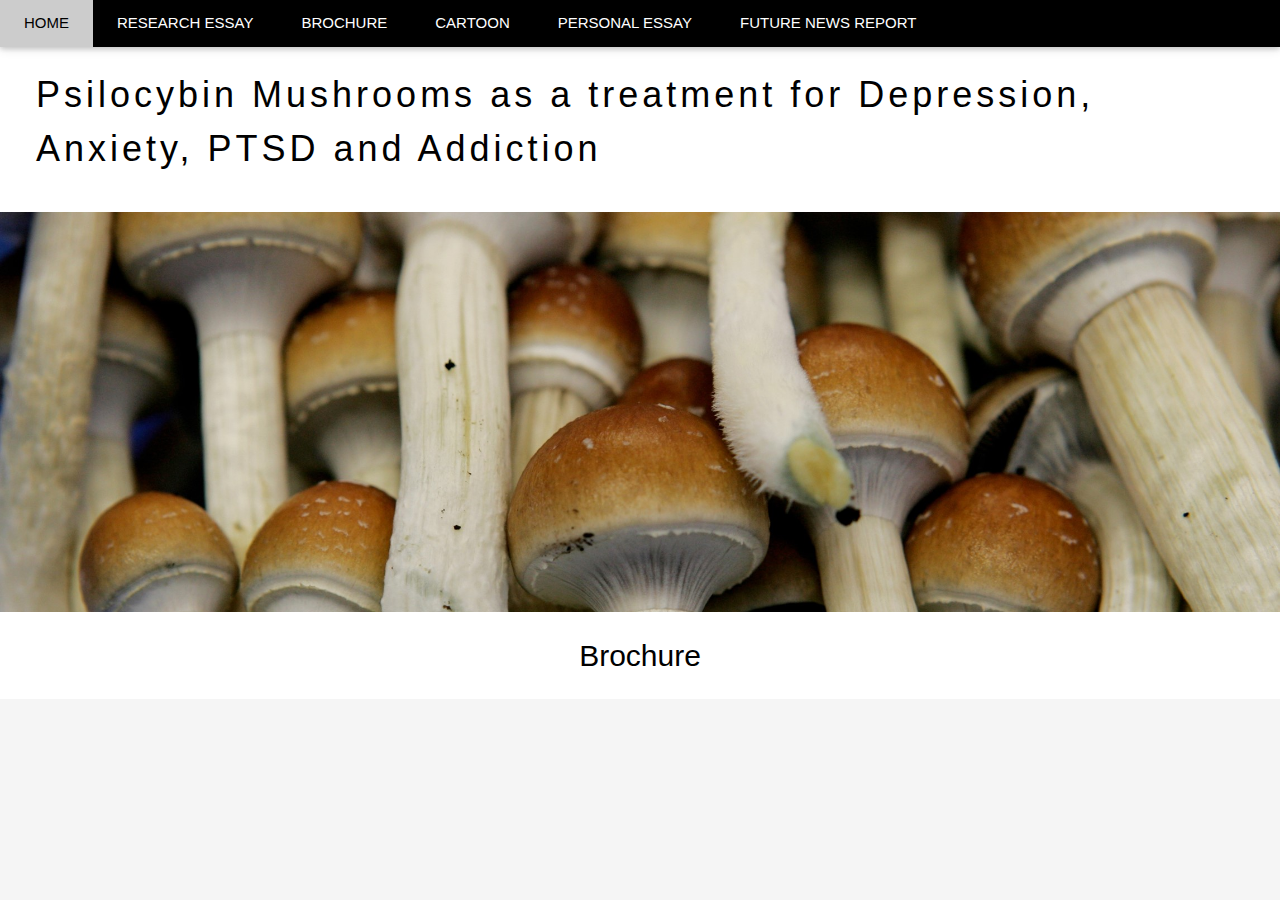
==== brochure.html @ 67d21d87 "Initial commit" ====
<!DOCTYPE html>
<html>
<title>Psilocybin Mushrooms as a treatment for Depression, Anxiety, PTSD and Addiction</title>
<meta name="viewport" content="width=device-width, initial-scale=1">
<link rel="stylesheet" href="https://www.w3schools.com/w3css/4/w3.css">
<link rel="stylesheet" href="main.css">

<body>
    <!-- Navbar -->
    <div class="w3-top" id="nav">
        <div class="w3-bar w3-black w3-card">
            <a href="index.html" class="w3-bar-item w3-button w3-padding-large">HOME</a>
            <a href="research.html" class="w3-bar-item w3-button w3-padding-large w3-hide-small">RESEARCH ESSAY</a>
            <a href="brochure.html" class="w3-bar-item w3-button w3-padding-large w3-hide-small">BROCHURE</a>
            <a href="cartoon.html" class="w3-bar-item w3-button w3-padding-large w3-hide-small">CARTOON</a>
            <a href="personal.html" class="w3-bar-item w3-button w3-padding-large w3-hide-small">PERSONAL ESSAY</a>
            <a href="news.html" class="w3-bar-item w3-button w3-padding-large w3-hide-small">FUTURE NEWS REPORT</a>
        </div>
    </div>

    <main>
        <!-- Header -->
        <header class="w3-display-container w3-content w3-wide" style="max-width:100%; min-width:50%" id="home">
            <h1>Psilocybin Mushrooms as a treatment for Depression, Anxiety, PTSD and Addiction</h1>
            <img src="images/shroom.jpg" alt="Psilocybin Mushrooms" style="width: 100%; height:400px">
        </header>

        <h2>Brochure</h2>

        <div class="content">
            <img src="" alt="">
        </div>

    </main>

</body>

</html>
---- main.css ----
body {
    font-family: "Lato", sans-serif;
    background-color: whitesmoke;
}

h1 {
    margin-top: 2.5%;
    padding: 1em;
    background-color: white;
    margin-bottom: 0;
}

h2 {
    padding: .7em;
    text-align: center;
    background-color: white;
    margin: 0;
}

main {
    background-color: whitesmoke;
}

#nav {
    position: fixed;
    margin-bottom: 4em;
    top: 0;
}

img {
    object-fit: cover;
}

.content {
    display: flex;
    justify-content: center;
}
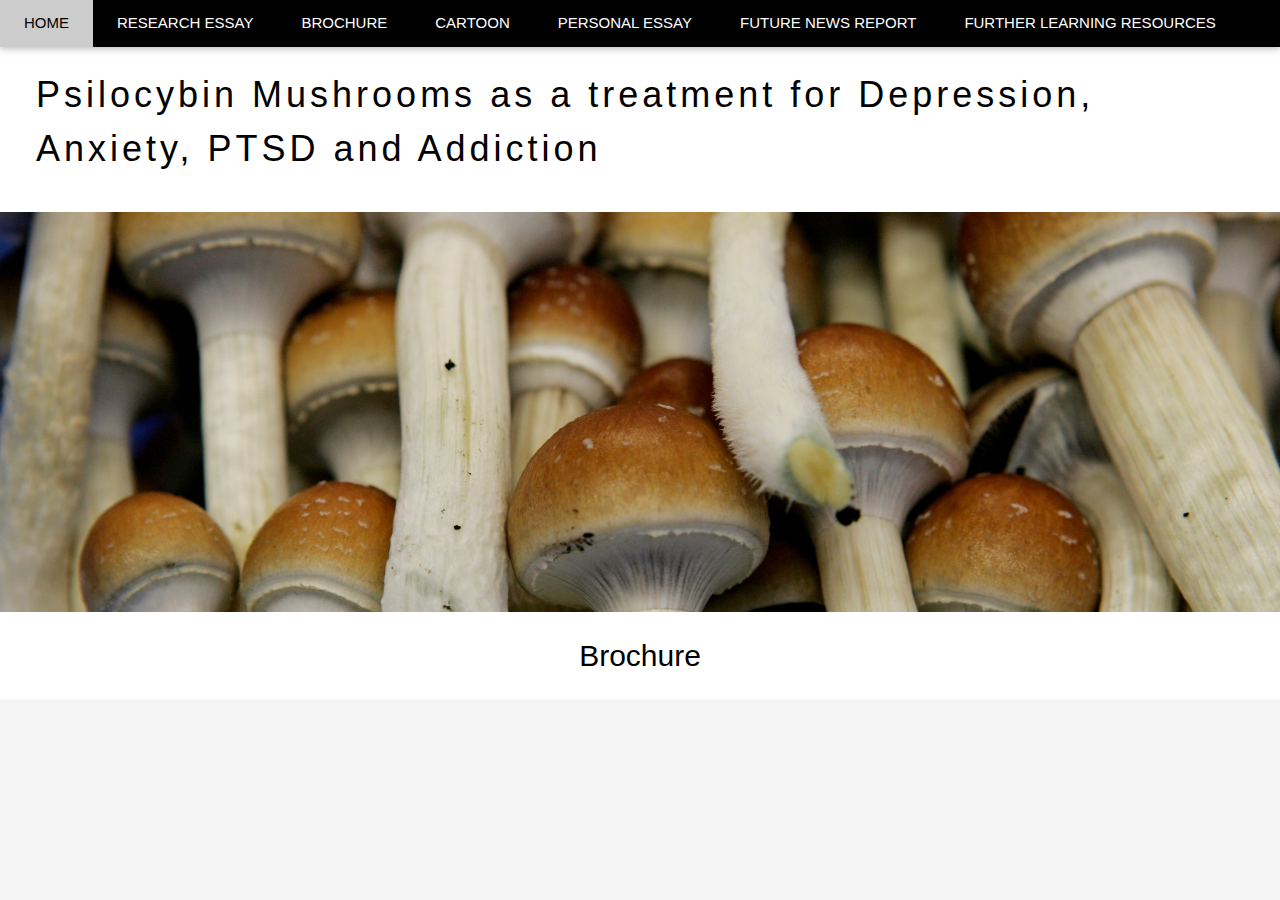
==== commit edb5e6c9: "Paper and Personal Essay done" ====
--- a/brochure.html
+++ b/brochure.html
@@ -15,6 +15,7 @@
             <a href="cartoon.html" class="w3-bar-item w3-button w3-padding-large w3-hide-small">CARTOON</a>
             <a href="personal.html" class="w3-bar-item w3-button w3-padding-large w3-hide-small">PERSONAL ESSAY</a>
             <a href="news.html" class="w3-bar-item w3-button w3-padding-large w3-hide-small">FUTURE NEWS REPORT</a>
+            <a href="more.html" class="w3-bar-item w3-button w3-padding-large w3-hide-small">FURTHER LEARNING RESOURCES</a>
         </div>
     </div>
 
--- a/main.css
+++ b/main.css
@@ -34,4 +34,8 @@
 .content {
     display: flex;
     justify-content: center;
+}
+
+ul {
+    list-style-type: square;
 }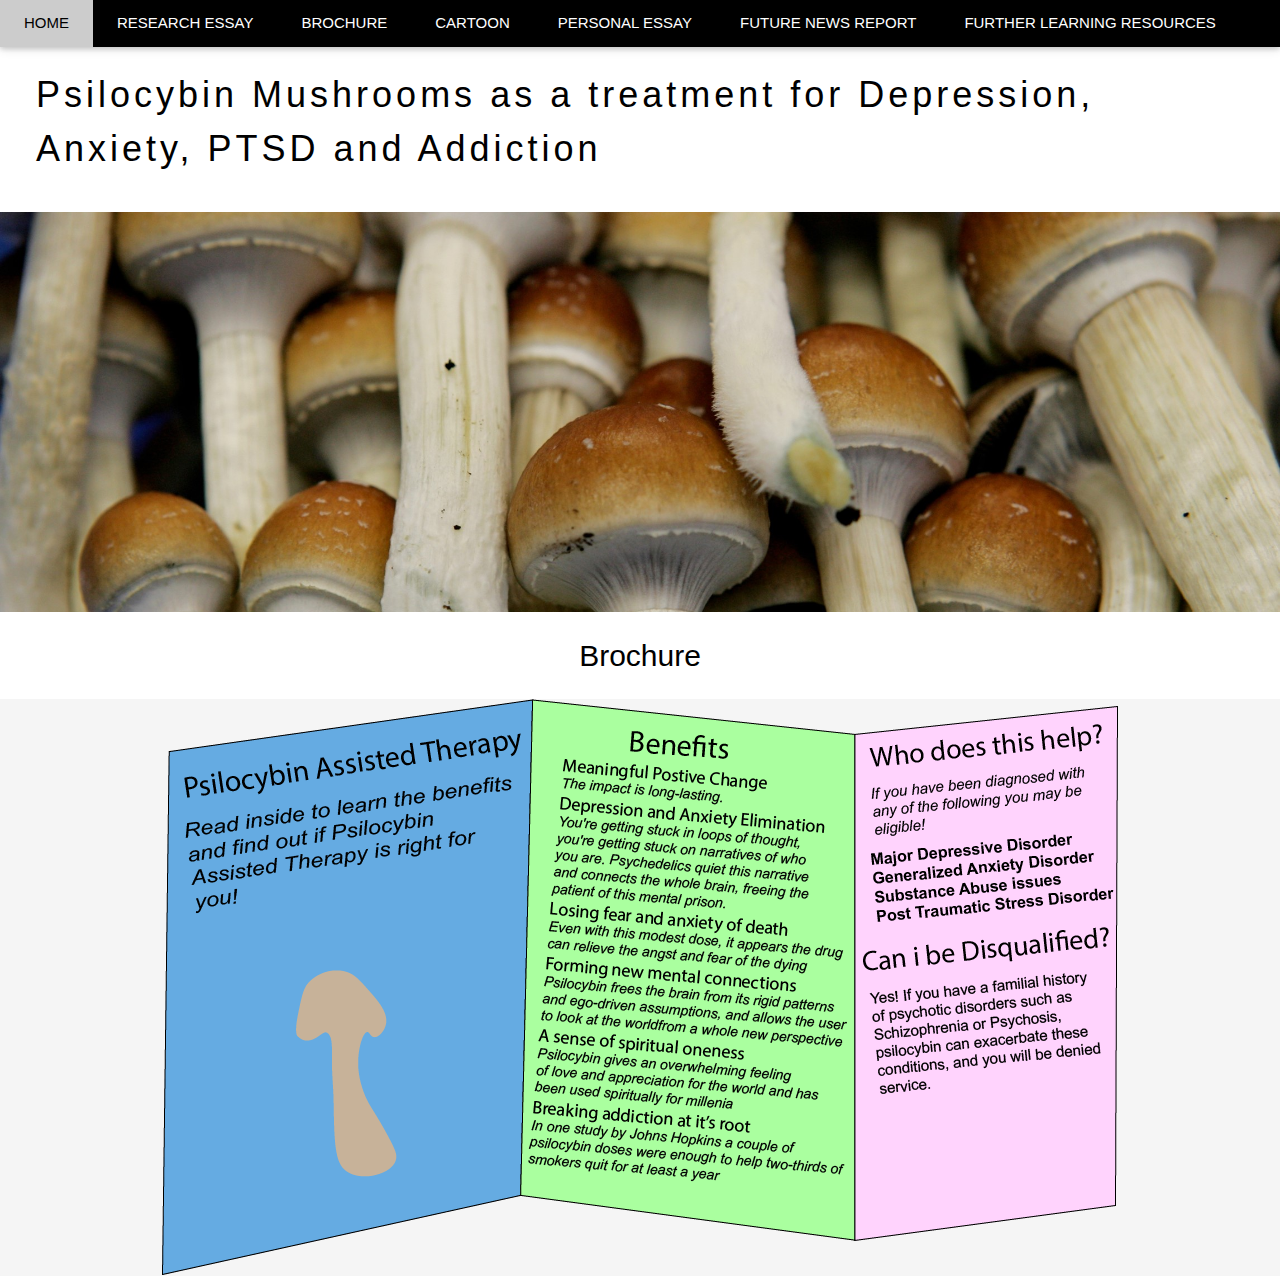
==== commit 44d09bd0: "All but news report done" ====
--- a/brochure.html
+++ b/brochure.html
@@ -29,7 +29,7 @@
         <h2>Brochure</h2>
 
         <div class="content">
-            <img src="" alt="">
+            <img src="images/shroombrochure.png" alt="Shroom Brochure">
         </div>
 
     </main>
--- a/main.css
+++ b/main.css
@@ -27,7 +27,7 @@
     top: 0;
 }
 
-img {
+header img {
     object-fit: cover;
 }
 
@@ -36,6 +36,31 @@
     justify-content: center;
 }
 
+figure {
+    position: absolute;
+    left: 25%;
+    margin: 5em;
+}
+
+figure img {
+    vertical-align: top;
+}
+
+figure figcaption {
+    text-align: center;
+}
+
+.news {
+    position: absolute;
+    left: 14%;
+    margin: 5em;
+    text-align: center;
+}
+
+.news p {
+    width: 40%;
+}
+
 ul {
     list-style-type: square;
 }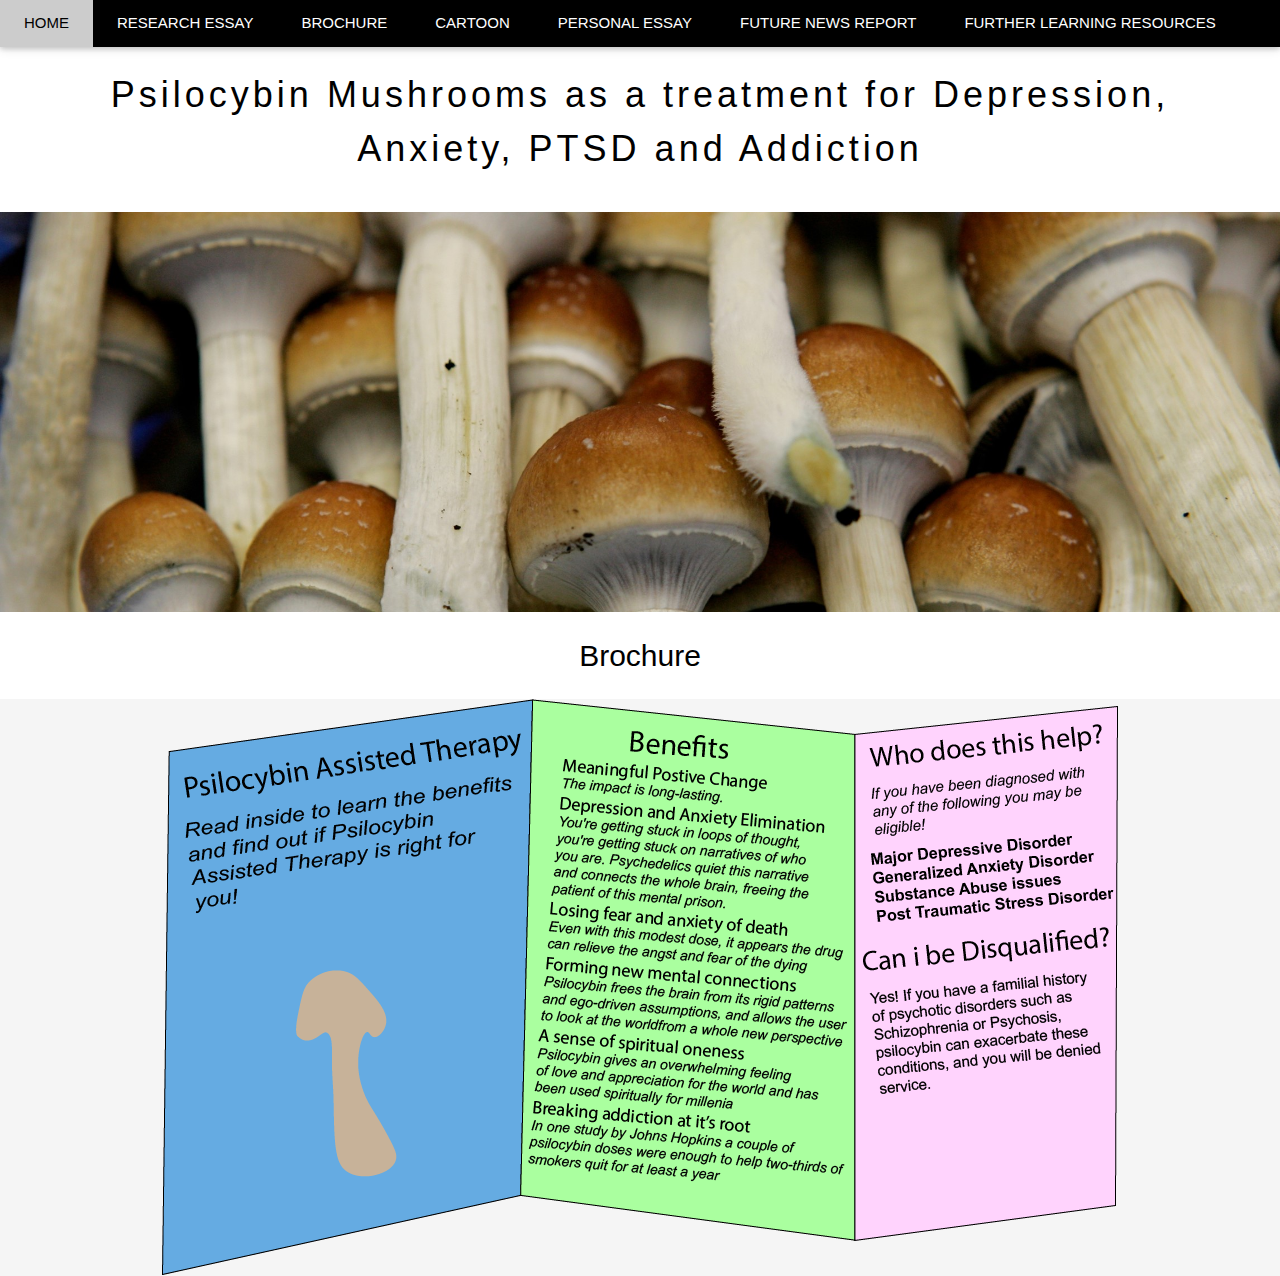
==== commit 2fb158a7: "Header styling changes" ====
--- a/brochure.html
+++ b/brochure.html
@@ -21,7 +21,7 @@
 
     <main>
         <!-- Header -->
-        <header class="w3-display-container w3-content w3-wide" style="max-width:100%; min-width:50%" id="home">
+        <header class="w3-display-container w3-content w3-wide" style="max-width:100%; min-width:50%; text-align:center;" id="home">
             <h1>Psilocybin Mushrooms as a treatment for Depression, Anxiety, PTSD and Addiction</h1>
             <img src="images/shroom.jpg" alt="Psilocybin Mushrooms" style="width: 100%; height:400px">
         </header>
--- a/main.css
+++ b/main.css
@@ -52,12 +52,12 @@
 
 .news {
     position: absolute;
-    left: 14%;
     margin: 5em;
     text-align: center;
 }
 
 .news p {
+    display: inline-block;
     width: 40%;
 }
 
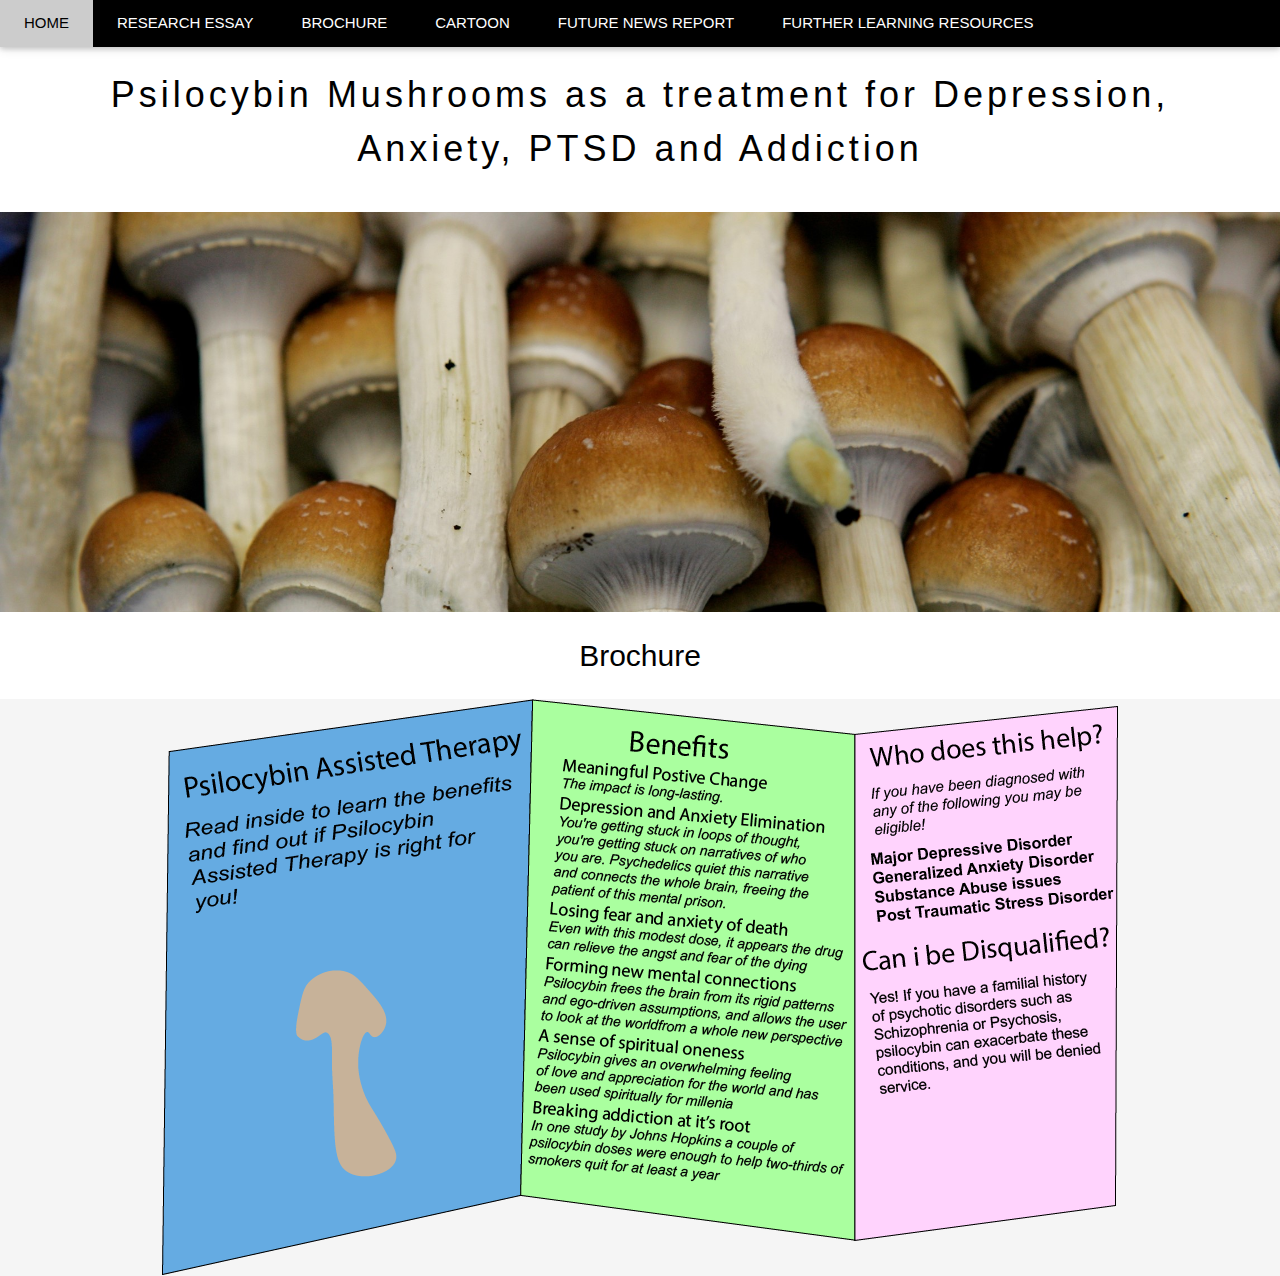
==== commit 200a0c21: "taking out personal essay" ====
--- a/brochure.html
+++ b/brochure.html
@@ -13,7 +13,6 @@
             <a href="research.html" class="w3-bar-item w3-button w3-padding-large w3-hide-small">RESEARCH ESSAY</a>
             <a href="brochure.html" class="w3-bar-item w3-button w3-padding-large w3-hide-small">BROCHURE</a>
             <a href="cartoon.html" class="w3-bar-item w3-button w3-padding-large w3-hide-small">CARTOON</a>
-            <a href="personal.html" class="w3-bar-item w3-button w3-padding-large w3-hide-small">PERSONAL ESSAY</a>
             <a href="news.html" class="w3-bar-item w3-button w3-padding-large w3-hide-small">FUTURE NEWS REPORT</a>
             <a href="more.html" class="w3-bar-item w3-button w3-padding-large w3-hide-small">FURTHER LEARNING RESOURCES</a>
         </div>
